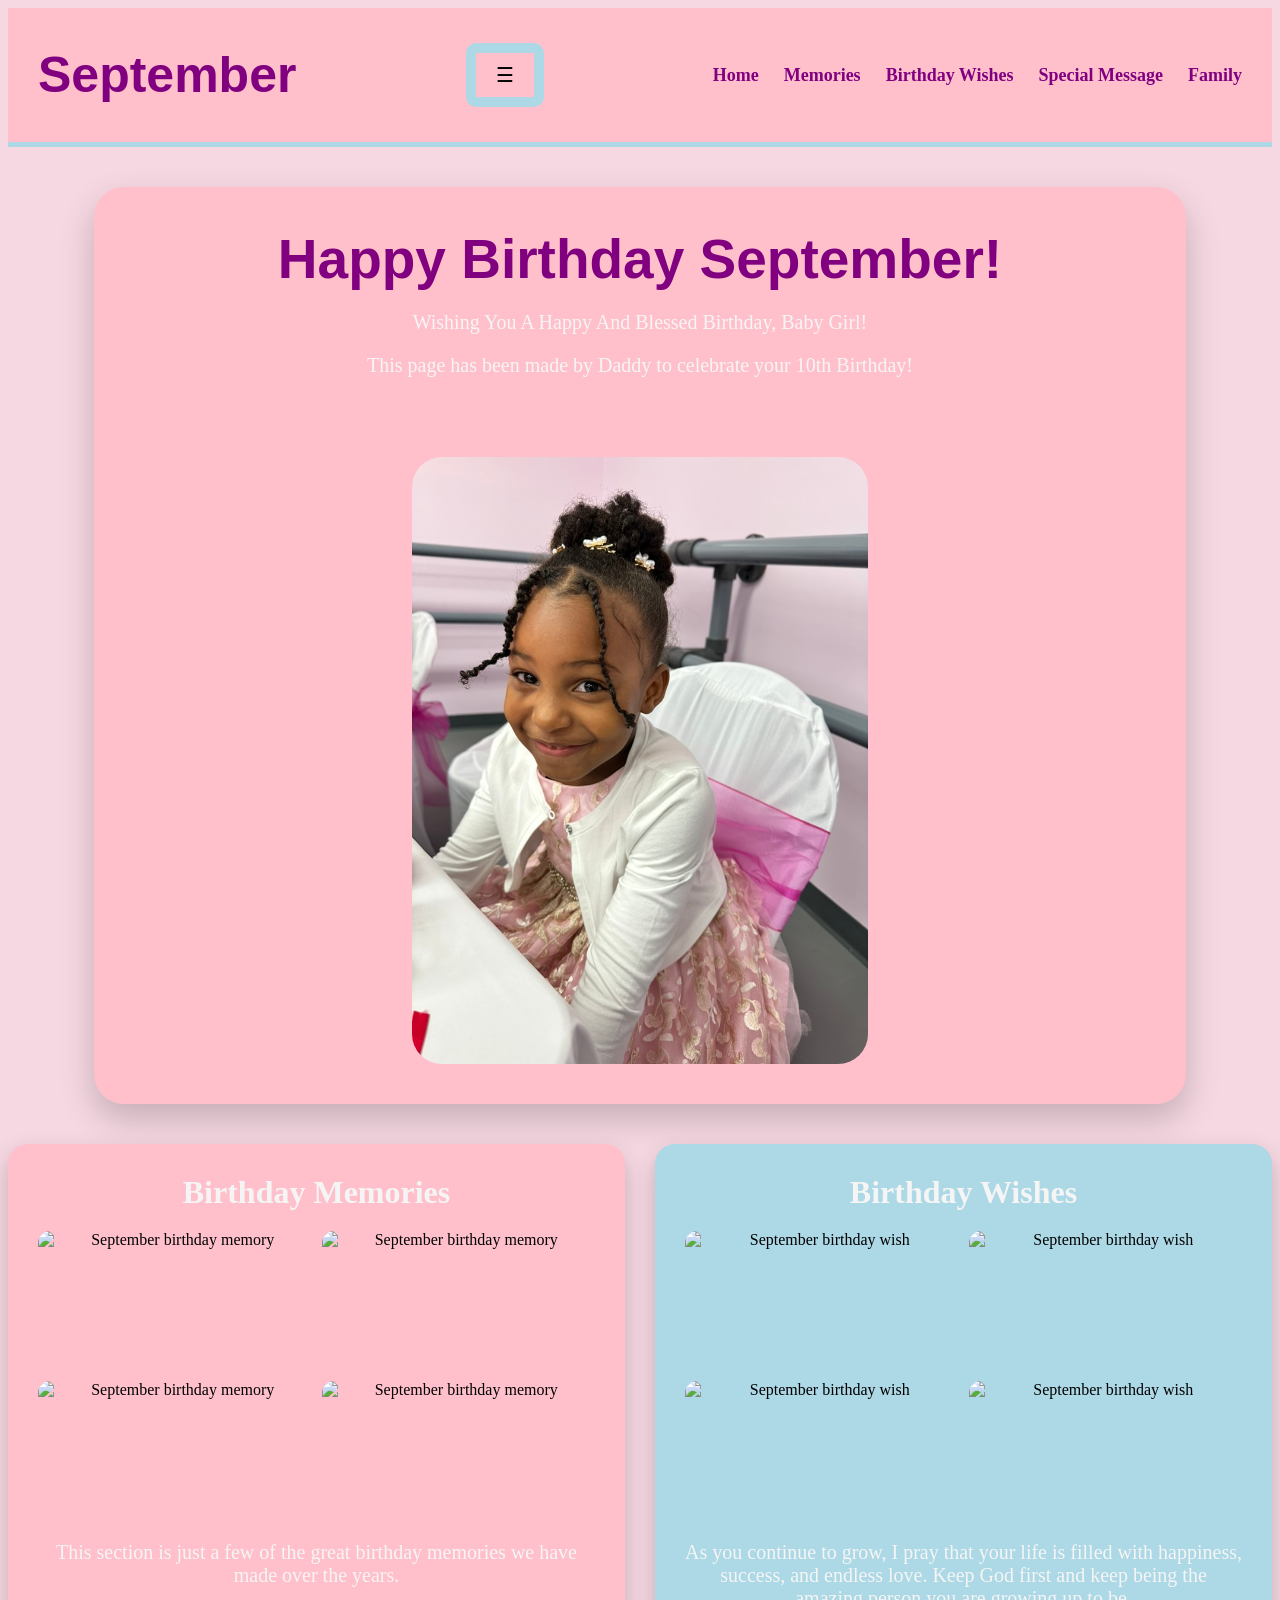
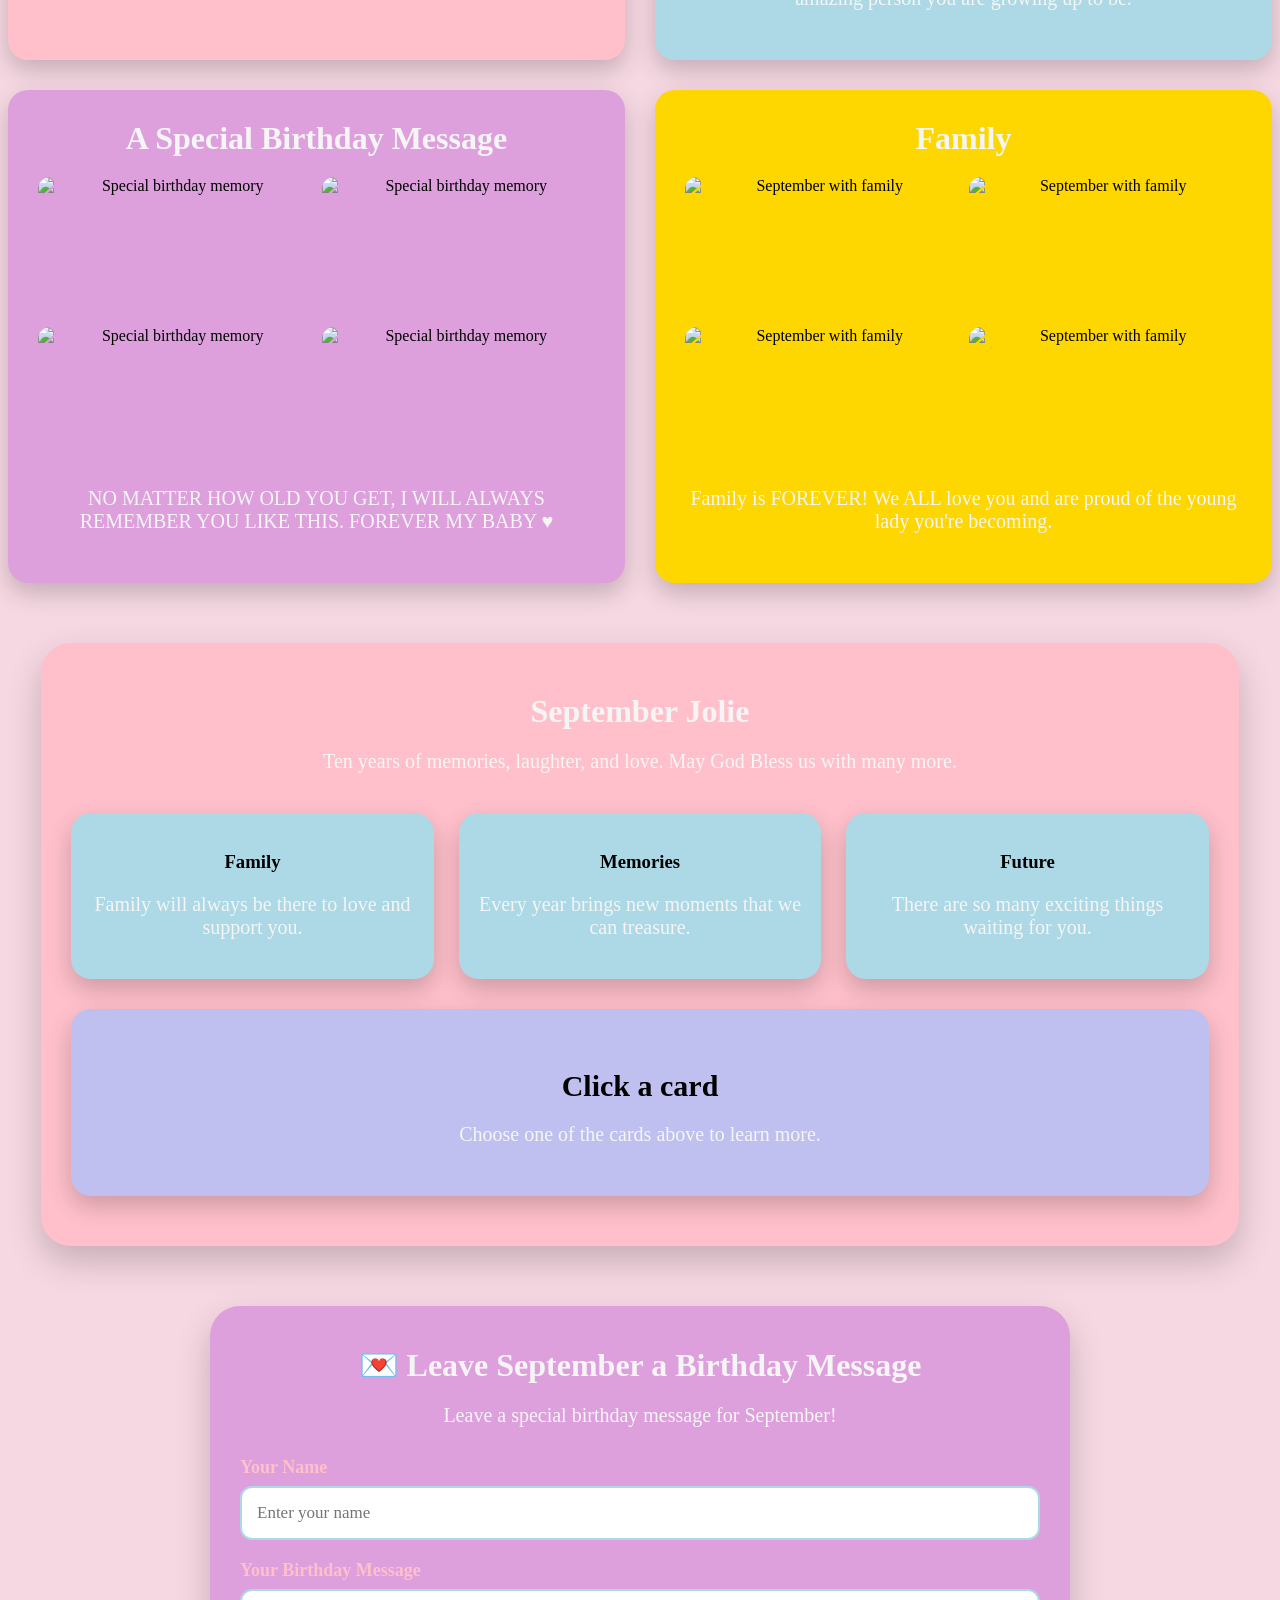
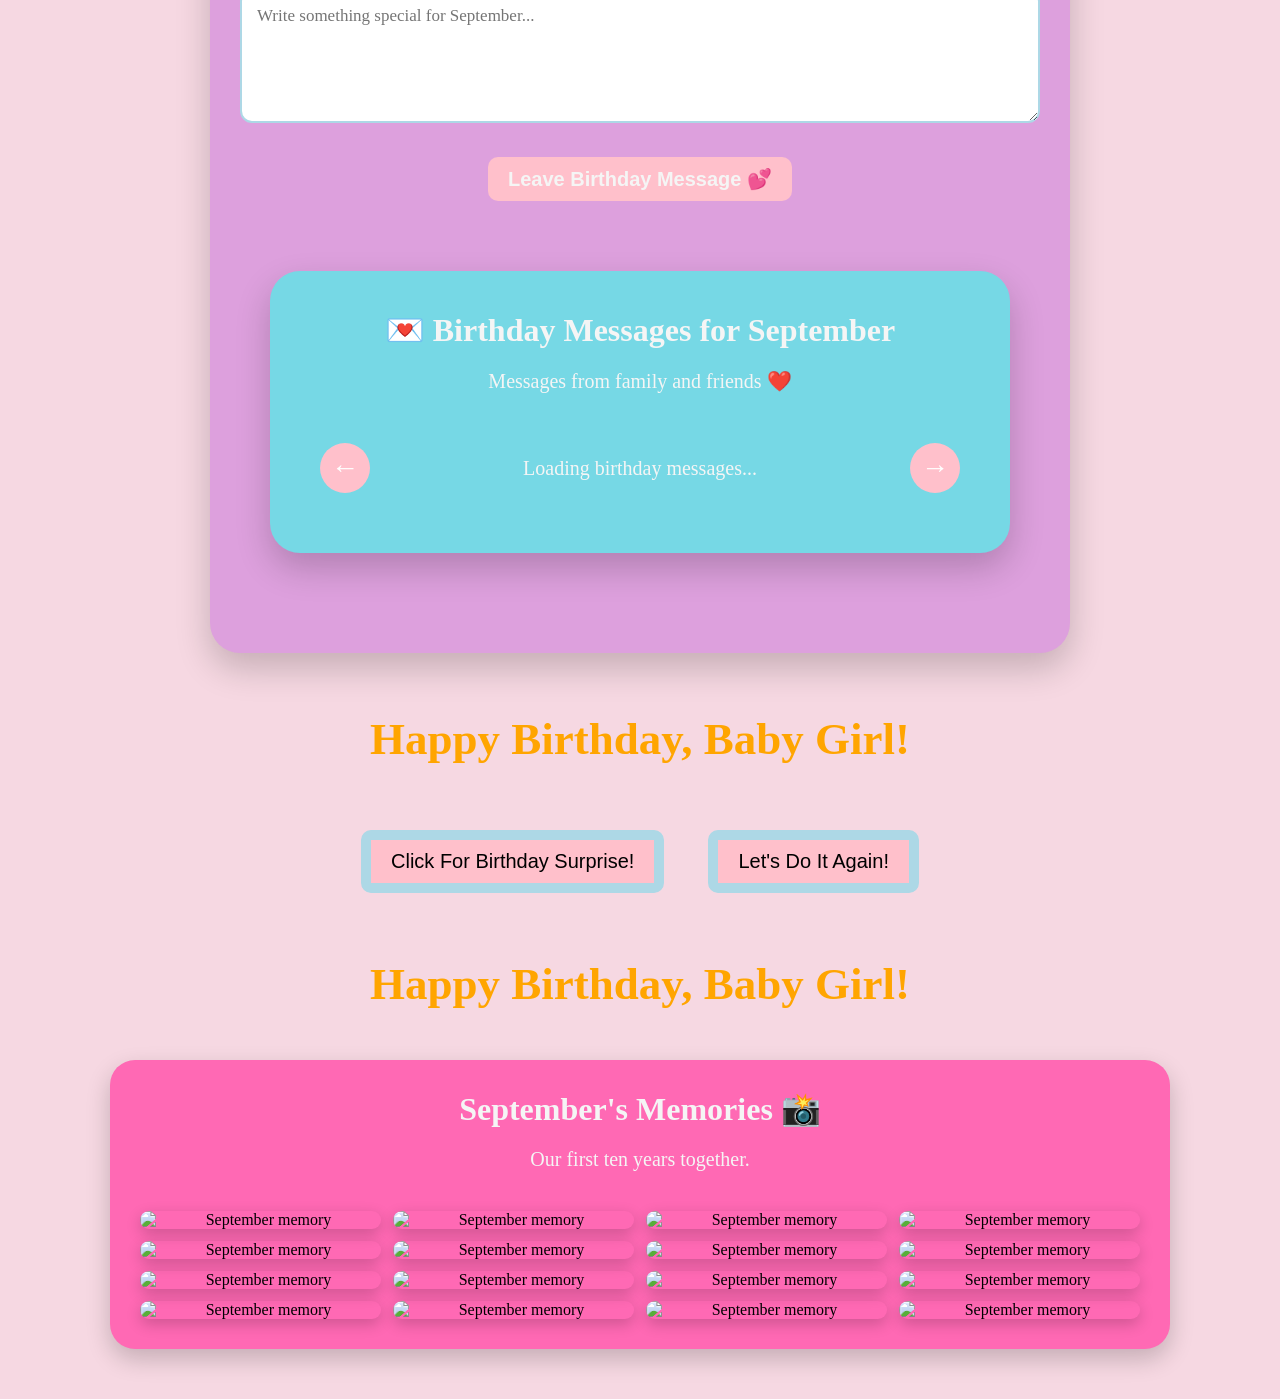
==== index.html @ c23f7906 "Initial version of September birthday website" ====
<!DOCTYPE html>
<html>
    <head>
        <meta charset="UTF-8">
        <title>September's Birthday Page</title>
        <link rel="stylesheet" href="birthday.css">
    </head>

    <body>
        <nav class="navbar">

    <div class="logo">
        September
    </div>

    <button class="menu-toggle" id="menuToggle">
        ☰
    </button>

    <ul class="nav-links">

                <li><a href="#home">Home</a></li>
                <li><a href="#memories">Memories</a></li>
                <li><a href="#birthdaywishes">Birthday Wishes</a></li>
                <li><a href="#specialMessage">Special Message</a></li>
                <li><a href="#Family">Family</a></li>
            </ul>
        </nav>
       
        <section class="hero" id="home">

    <div class="hero-content">

        <h1>Happy Birthday September!</h1>

        <p>Wishing You A Happy And Blessed Birthday, Baby Girl!</p>

        <p>This page has been made by Daddy to celebrate your 10th Birthday!</p>

    </div>

    <img src="6E639DC6-B1A6-47C5-846D-64CF1B85BB5B_1_105_c.jpeg" alt="Birthday Photo">

</section>

     <div class="birthday-grid">

    <!-- BIRTHDAY MEMORIES -->
    <section class="birthday-card" id="memories">

        <h2>Birthday Memories</h2>

        <div class="card-memory-grid">

            <img src="images/IMG_8596.jpeg" alt="September birthday memory">
            <img src="images/IMG_0497.jpeg" alt="September birthday memory">
            <img src="images/IMG_0522.jpeg" alt="September birthday memory">
            <img src="images/IMG_2627.jpeg" alt="September birthday memory">

        </div>

        <p>
            This section is just a few of the great birthday memories we have made over the years.
        </p>

    </section>


    <!-- BIRTHDAY WISHES -->
    <section class="birthday-card" id="birthdaywishes">

        <h2>Birthday Wishes</h2>

        <div class="card-memory-grid">

            <img src="images/5911681680039348412.jpg" alt="September birthday wish">
            <img src="images/IMG_6234.jpeg" alt="September birthday wish">
            <img src="images/1889682522886012268.jpg" alt="September birthday wish">
            <img src="images/IMG_0865.JPG" alt="September birthday wish">

        </div>

        <p>
            As you continue to grow, I pray that your life is filled with happiness, success, and endless love. Keep God first and keep being the amazing person you are growing up to be.
        </p>

    </section>


    <!-- SPECIAL BIRTHDAY MESSAGE -->
    <section class="birthday-card" id="specialMessage">

        <h2>A Special Birthday Message</h2>

        <div class="card-memory-grid">

            <img src="images/IMG_9802.jpeg" alt="Special birthday memory">
            <img src="images/IMG_0323.jpeg" alt="Special birthday memory">
            <img src="images/IMG_9054.JPG" alt="Special birthday memory">
            <img src="images/IMG_8071.JPG" alt="Special birthday memory">

        </div>

        <p>
            NO MATTER HOW OLD YOU GET, I WILL ALWAYS REMEMBER YOU LIKE THIS. FOREVER MY BABY ♥️
        </p>

    </section>


    <!-- FAMILY -->
    <section class="birthday-card" id="Family">

        <h2>Family</h2>

        <div class="card-memory-grid">

            <img src="images/IMG_3347.jpeg" alt="September with family">
            <img src="images/IMG_0068.jpeg" alt="September with family">
            <img src="images/IMG_9497.JPG" alt="September with family">
            <img src="images/AB9A736F-9744-4532-AF2B-926FFE5DA6B6.png" alt="September with family">

        </div>

        <p>
            Family is FOREVER! We ALL love you and are proud
            of the young lady you're becoming.
        </p>

    </section>

</div>
<section class="feature-section">

    <div class="section-heading">
        <h2>September Jolie</h2>

        <p>
            Ten years of memories, laughter, and love. May God Bless us with many more.
        </p>
    </div>

    <div class="feature-grid">

        <div class="feature-card">
            <h3>Family</h3>
            <p>Family will always be there to love and support you.</p>
        </div>

        <div class="feature-card">
            <h3>Memories</h3>
            <p>Every year brings new moments that we can treasure.</p>
        </div>

        <div class="feature-card">
            <h3>Future</h3>
            <p>There are so many exciting things waiting for you.</p>
        </div>

    </div>

    <div class="feature-details">

    <h3 id="featureTitle">Click a card</h3>

    <p id="featureDescription">
        Choose one of the cards above to learn more.
    </p>

</div>

</section>

<section class="guestbook-section" id="guestbook">

    <div class="section-heading">

        <h2>💌 Leave September a Birthday Message</h2>

        <p>
            Leave a special birthday message for September!
        </p>

    </div>


    <form id="guestbookForm">

        <div class="form-group">

            <label for="guestName">
                Your Name
            </label>

            <input
                type="text"
                id="guestName"
                name="guestName"
                placeholder="Enter your name"
                required
            >

        </div>


        <div class="form-group">

            <label for="guestMessage">
                Your Birthday Message
            </label>

            <textarea
                id="guestMessage"
                name="guestMessage"
                placeholder="Write something special for September..."
                rows="5"
                required
            ></textarea>

        </div>


        <button type="submit" class="guestbook-button">
            Leave Birthday Message 💕
        </button>

    </form>
    
    <section class="approved-messages-section" id="approvedMessagesSection">

    <div class="section-heading">
        <h2>💌 Birthday Messages for September</h2>
        <p>Messages from family and friends ❤️</p>
    </div>

    <div class="message-carousel">

    <button
        class="carousel-button"
        id="previousMessage"
        type="button">
        ←
    </button>

    <div id="approvedMessages">
        <p>Loading birthday messages...</p>
    </div>

    <button
        class="carousel-button"
        id="nextMessage"
        type="button">
        →
    </button>

</div>

</section>

    <p id="guestbookStatus"></p>

</section>

<p id="greetingMessage">Happy Birthday, Baby Girl!</p>

<p id="ageMessage"></p>

<p id="surpriseMessage"></p>

<button id="birthdayButton">
    Click For Birthday Surprise!
</button>

<button id="resetButton">
    Let's Do It Again!
</button>
        
        <p id="greetingMessage">Happy Birthday, Baby Girl!</p>
        <p id="ageMessage"></p>
        <p id="surpriseMessage"></p>
        

      <div class="lightbox" id="lightbox">

    <button class="lightbox-close" id="lightboxClose">
        ×
    </button>

    <button class="lightbox-prev" id="lightboxPrev">
        ←
    </button>

    <img id="lightboxImage" src="" alt="Expanded birthday memory">

    <button class="lightbox-next" id="lightboxNext">
        →
    </button>

</div>

<section class="photo-section">

    <div class="section-heading">
        <h2>September's Memories 📸</h2>

        <p>
            Our first ten years together.
        </p>
    </div>

    <div class="photo-grid">

        <img src="images/IMG_1026.jpg" alt="September memory">

        <img src="images/IMG_7414.JPG" alt="September memory">

        <img src="images/259AE558-5492-4EE4-A6A0-C4DFECD4D601_1_105_c.jpeg" alt="September memory">

        <img src="images/IMG_8973.JPG" alt="September memory">

        <img src="images/IMG_0628.JPG" alt="September memory">

        <img src="images/IMG_0516.jpeg" alt="September memory">

        <img src="images/IMG_0804.jpeg" alt="September memory">

        <img src="images/IMG_6150.jpeg" alt="September memory">

        <img src="images/IMG_4906.jpeg" alt="September memory">

        <img src="images/IMG_1313.jpeg" alt="September memory">

        <img src="images/7720028723799401446.jpg" alt="September memory">

        <img src="images/IMG_2368.jpeg" alt="September memory">

        <img src="images/IMG_6303.jpeg" alt="September memory">

        <img src="images/IMG_6921.jpeg" alt="September memory">

        <img src="images/IMG_7161.jpeg" alt="September memory">

        <img src="images/IMG_0137.JPG" alt="September memory">

    </div>

</section>

        <script src="https://cdn.jsdelivr.net/npm/@supabase/supabase-js@2"></script>
         
        <script src="SepBirthday.js"></script>

        </body>
</html>
---- birthday.css ----
html {
    scroll-behavior: smooth;
}

/* =========================
   COLOR SYSTEM
========================= */

:root {
    --primary-color: pink;
    --secondary-color: lightblue;
    --background-color: rgb(246, 216, 226);

    --text-color: whitesmoke;
    --heading-color: white;

    --accent-color: orange;
    --surprise-color: deeppink;

    --hover-color: royalblue;
    --disco-color: gold;

    --shadow-color: rgba(0, 0, 0, 0.2);
}


/* =========================
   PAGE
========================= */

body {
    background-color: var(--background-color);
    text-align: center;
}


/* =========================
   NAVIGATION
========================= */

.navbar {
    display: flex;
    justify-content: space-between;
    align-items: center;

    background-color: var(--primary-color);

    padding: 15px 30px;

    border-bottom: 5px solid var(--secondary-color);
}

.logo {
    font-size: 50px;
    font-weight: bold;
    color: purple;
    font-family: 'victor', sans-serif;
}

.nav-links {
    display: flex;
    gap: 25px;

    list-style: none;
    margin: 0;
    padding: 0;
}

.nav-links a {
    color: purple;
    text-decoration: none;

    font-size: 18px;
    font-weight: bold;
}

.nav-links a:hover {
    color: orange;
}


/* =========================
   GENERAL TEXT
========================= */

h1 {
    color: purple;

    font-family: 'jetbrains mono', sans-serif;
    font-size: 60px;

    background-color: var(--primary-color);

    padding: 20px;

    border: 10px var(--secondary-color) solid;

    margin: 20px auto;

    width: 70%;

    border-radius: 20px;

    text-align: center;
}

h2 {
    color: whitesmoke;
    font-size: 32px;

    margin-top: 0;
    margin-bottom: 15px;
}

p {
    color: whitesmoke;
    font-size: 20px;
}


/* =========================
   HERO
========================= */

.hero {
    display: flex;

    align-items: center;
    justify-content: center;

    gap: 60px;

    width: 80%;
    max-width: 1200px;

    margin: 40px auto;
    padding: 40px;

    background-color: var(--primary-color);

    border-radius: 30px;

    box-shadow: 0 15px 35px var(--shadow-color);

    flex-direction: column;
}

.hero-content {
    flex: 1;
    text-align: center;
}

.hero-content h1 {
    width: auto;

    margin: 0 0 20px 0;
    padding: 0;

    border: none;

    background-color: transparent;

    font-size: 55px;
}

.hero img {
    width: 45%;
    max-width: 500px;

    height: auto;

    border-radius: 30px;

    object-fit: cover;
}


/* =========================
   IMAGES
========================= */

img {
    height: auto;
    border-radius: 40px;
}


/* =========================
   CARDS
========================= */

.birthday-card {
    width: auto;
    max-width: none;

    margin: 0;
    padding: 30px;

    background-color: var(--primary-color);

    border-radius: 20px;

    box-shadow: 0 10px 25px var(--shadow-color);

    transition:
        transform 0.3s ease,
        box-shadow 0.3s ease;
}

.birthday-card:hover {
    transform: translateY(-10px);

    box-shadow:
        0 15px 30px rgba(0, 0, 0, 0.25);
}

#memories {
    background-color: pink;
}

#birthdaywishes {
    background-color: lightblue;
}

#specialMessage {
    background-color: plum;
}

#Family {
    background-color: gold;
}

.card-memory-grid {
    display: grid;
    grid-template-columns: repeat(2, 1fr);
    gap: 10px;
    margin: 20px 0;
}

.card-memory-grid img {
    width: 100%;
    height: 140px;
    object-fit: cover;
    border-radius: 12px;
}

/* =========================
   BIRTHDAY GRID
========================= */

.birthday-grid {
    display: grid;

    grid-template-columns: repeat(2, 1fr);

    gap: 30px;
}


/* =========================
   BUTTONS
========================= */

button {
    font-size: 20px;

    padding: 10px 20px;

    margin: 20px;

    border: 10px solid var(--secondary-color);

    border-radius: 10px;

    background-color: var(--primary-color);

    cursor: pointer;

    transition:
        transform 0.3s ease,
        background-color 0.3s ease;
}

button:hover {
    background-color: var(--hover-color);

    transform: scale(1.5);
}


/* =========================
   BIRTHDAY MESSAGES
========================= */

#surpriseMessage {
    color: deeppink;

    font-size: 45px;
    font-weight: bold;

    opacity: 0;

    transition:
        transform 1.5s ease,
        color 1.5s ease,
        opacity 1.5s ease;
}

#greetingMessage {
    color: orange;

    font-size: 45px;
    font-weight: bold;

    opacity: 1;

    transition:
        transform 1.5s ease,
        color 1.5s ease,
        opacity 1.5s ease;
}

.specialMessage {
    color: var(--disco-color);

    font-size: 45px;
    font-weight: bold;

    opacity: 0;

    transition:
        transform 1.5s ease,
        color 1.5s ease,
        opacity 1.5s ease;
}

/* =========================
       FEATURE SECTION
    ========================= */
    .feature-section {
    width: 90%;
    max-width: 1200px;

    margin: 60px auto;
    padding: 50px 30px;

    background-color: var(--primary-color);

    border-radius: 30px;

    box-shadow: 0 15px 35px var(--shadow-color);
}
.section-heading {
    text-align: center;

    margin-bottom: 40px;
}.feature-grid {
    display: grid;

    grid-template-columns: repeat(3, 1fr);

    gap: 25px;
}
.feature-card {
    background-color: var(--secondary-color);
    padding: 20px;
    border-radius: 20px;
    box-shadow: 0 10px 25px var(--shadow-color);
    transition:
        transform 0.3s ease,
        box-shadow 0.3s ease;
}

.feature-card:hover {
    transform: translateY(-10px);
    box-shadow: 0 15px 30px rgba(0, 0, 0, 0.25);
}
.feature-card.selected {
    transform: scale(1.05);

    box-shadow:
        0 15px 35px var(--shadow-color);
}
.feature-details {
    margin-top: 30px;

    padding: 30px;

    background-color: rgb(192, 192, 240);

    border-radius: 20px;

    box-shadow: 0 10px 25px var(--shadow-color);
}

.feature-details h3 {
    font-size: 30px;

    margin-bottom: 10px;
}
/* =========================
   RESET BUTTON
========================= */

#resetButton {
    font-size: 20px;

    padding: 10px 20px;

    margin: 20px;

    border: 10px solid var(--secondary-color);

    border-radius: 10px;

    background-color: var(--primary-color);

    cursor: pointer;

    transition:
        transform 0.3s ease,
        background-color 0.3s ease;
}

#resetButton:hover {
    background-color: var(--hover-color);

    transform: scale(1.5);
}


/* =========================
   DISCO ANIMATION
========================= */

.disco {
    animation: discocolors 1s infinite;
}

@keyframes discocolors {

    0% {
        background-color: var(--primary-color);
    }

    25% {
        background-color: var(--secondary-color);
    }

    50% {
        background-color: var(--disco-color);
    }

    75% {
        background-color: var(--hover-color);
    }

    100% {
        background-color: var(--primary-color);
    }
}

/* =========================
   PHOTO LIGHTBOX
========================= */

.lightbox {
    position: fixed;

    top: 0;
    left: 0;

    width: 100%;
    height: 100%;

    background-color: rgba(0, 0, 0, 0.85);

    display: none;

    justify-content: center;
    align-items: center;

    z-index: 1000;

    padding: 20px;

    box-sizing: border-box;
}

.lightbox img {
    max-width: 90%;
    max-height: 85%;

    width: auto;
    height: auto;

    object-fit: contain;

    border-radius: 15px;

    box-shadow: 0 15px 40px rgba(0, 0, 0, 0.5);
}

.lightbox-close {
    position: absolute;

    top: 20px;
    right: 30px;

    margin: 0;

    padding: 5px 15px;

    border: none;

    background-color: transparent;

    color: white;

    font-size: 50px;

    cursor: pointer;

    z-index: 1001;
}

.lightbox-close:hover {
    background-color: transparent;

    transform: scale(1.1);
}
.lightbox-prev,
.lightbox-next {
    position: absolute;
    top: 50%;
    transform: translateY(-50%);
    margin: 0;
    padding: 10px 18px;
    border: none;
    border-radius: 50%;
    background-color: rgba(0, 0, 0, 0.5);
    color: white;
    font-size: 35px;
    cursor: pointer;
    z-index: 10;
}

.lightbox-prev {
    left: 30px;
}

.lightbox-next {
    right: 30px;
}

.lightbox-prev:hover,
.lightbox-next:hover {
    background-color: rgba(0, 0, 0, 0.8);
}

/* =========================
   MOBILE
========================= */

@media (max-width: 600px) {
    .navbar {
        flex-direction: column;
        gap: 15px;
    }
    .menu-toggle {
    display: block;
}
    .menu-toggle {
    display: none;
    font-size: 30px;
    padding: 5px 12px;
    margin: 0;
    border: none;
    background-color: transparent;
    color: whitesmoke;
    cursor: pointer;
    transition: transform 0.6s ease, background-color 0.6s ease;
}
    .menu-toggle:hover {
    transform: scale(1.1);
}

    .nav-links {
    display: none;
    flex-direction: column;
    align-items: center;
    gap: 10px;
    width: 100%;
}

    h1 {
        font-size: 45px;
        width: 85%;
    }

    /* Hero becomes vertical */
    .hero {
        flex-direction: column;
        width: 80%;
        padding: 30px;
    }

    .hero img {
        width: 100%;
    }

    .hero-content h1 {
        font-size: 40px;
    }

    /* Cards become one column */
    .birthday-grid {
        grid-template-columns: 1fr;
    }

    section {
        width: auto;
        margin: 20px auto;
    }

    .feature-grid {
        grid-template-columns: 1fr;
    }

    .photo-grid {
        grid-template-columns: repeat(2, 1fr);
    }
}

/* =========================
   PHOTO GALLERY
========================= */

.photo-section {
    width: 85%;
    max-width: 1000px;

    margin: 50px auto;
    padding: 30px;

    background-color: hotpink;

    border-radius: 25px;

    box-shadow: 0 10px 25px var(--shadow-color);
}

.photo-grid {
    display: grid;

    grid-template-columns: repeat(4, 1fr);

    gap: 12px;

    align-items: start;
}

.photo-grid img {
    display: block;

    width: 100%;
    height: auto;

    border-radius: 12px;

    box-shadow: 0 5px 15px var(--shadow-color);

    transition:
        transform 0.3s ease,
        box-shadow 0.3s ease;
}

.photo-grid img:hover {
    transform: scale(1.03);

    box-shadow:
        0 10px 20px rgba(0, 0, 0, 0.3);
}

/* =========================
   GUESTBOOK
========================= */

.guestbook-section {
    width: 85%;
    max-width: 800px;
    margin: 60px auto;
    padding: 40px 30px;
    background-color: plum;
    border-radius: 30px;
    box-shadow: 0 15px 35px var(--shadow-color);
}

.guestbook-section .section-heading {
    margin-bottom: 30px;
}

.form-group {
    margin-bottom: 20px;
    text-align: left;
}

.form-group label {
    display: block;
    margin-bottom: 8px;
    font-size: 18px;
    font-weight: bold;
    color: var(--primary-color);
}

.form-group input,
.form-group textarea {
    width: 100%;
    box-sizing: border-box;
    padding: 15px;
    border: 2px solid var(--secondary-color);
    border-radius: 12px;
    font-size: 17px;
    font-family: inherit;
}

.form-group textarea {
    resize: vertical;
}

.form-group input:focus,
.form-group textarea:focus {
    outline: none;
    border-color: var(--primary-color);
}

.guestbook-button {
    border: none;
    margin: 10px 0;
    background-color: var(--primary-color);
    color: whitesmoke;
    font-weight: bold;
}

.guestbook-button:hover {
    background-color: var(--hover-color);
}

#guestbookStatus {
    color: var(--primary-color);
    font-weight: bold;
    margin-top: 20px;
}
.approved-messages-section {
    width: 85%;
    max-width: 800px;
    margin: 60px auto;
    padding: 40px 30px;
    background-color: rgb(118, 216, 229);
    border-radius: 30px;
    box-shadow: 0 15px 35px var(--shadow-color);
}

.approved-message-card {
    padding: 25px;
    margin-bottom: 20px;
    background-color: plum;
    border-radius: 20px;
    box-shadow: 0 5px 15px var(--shadow-color);
}

.approved-message-card h3 {
    margin-top: 0;
    color: var(--primary-color);
}

.approved-message-card p {
    font-size: 18px;
    line-height: 1.6;
}
.message-carousel {
    display: flex;
    align-items: center;
    justify-content: center;
    gap: 20px;
}

#approvedMessages {
    flex: 1;
    max-width: 600px;
}

.carousel-button {
    width: 50px;
    height: 50px;
    padding: 0;
    border: none;
    border-radius: 50%;
    background-color: var(--primary-color);
    color: white;
    font-size: 28px;
    cursor: pointer;
    transition: transform 0.2s ease, background-color 0.2s ease;
}

.carousel-button:hover {
    transform: scale(1.1);
    background-color: var(--hover-color);
}

.approved-message-card {
    padding: 25px;
    background-color: plum;
    border-radius: 20px;
    box-shadow: 0 5px 15px var(--shadow-color);
}

.approved-message-card h3 {
    margin-top: 0;
    color: var(--primary-color);
}

.approved-message-card p {
    font-size: 18px;
    line-height: 1.6;
}
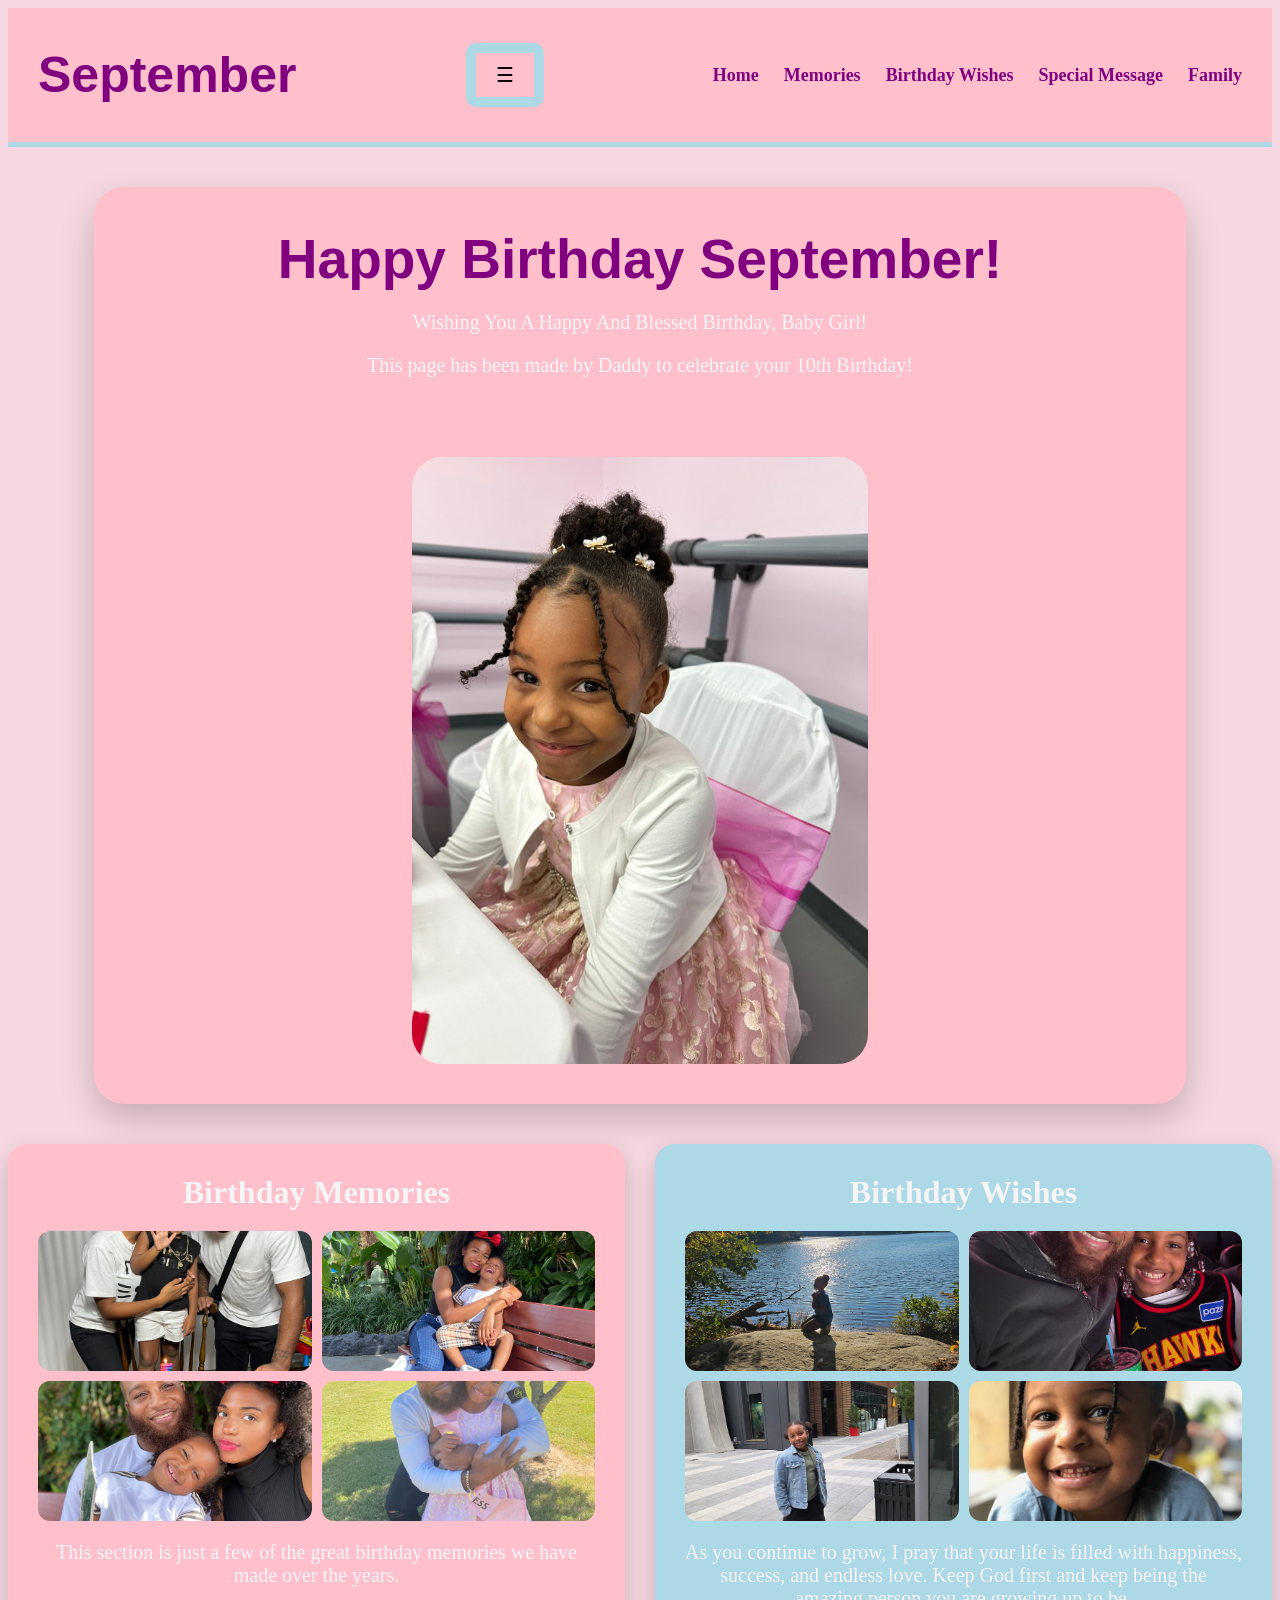
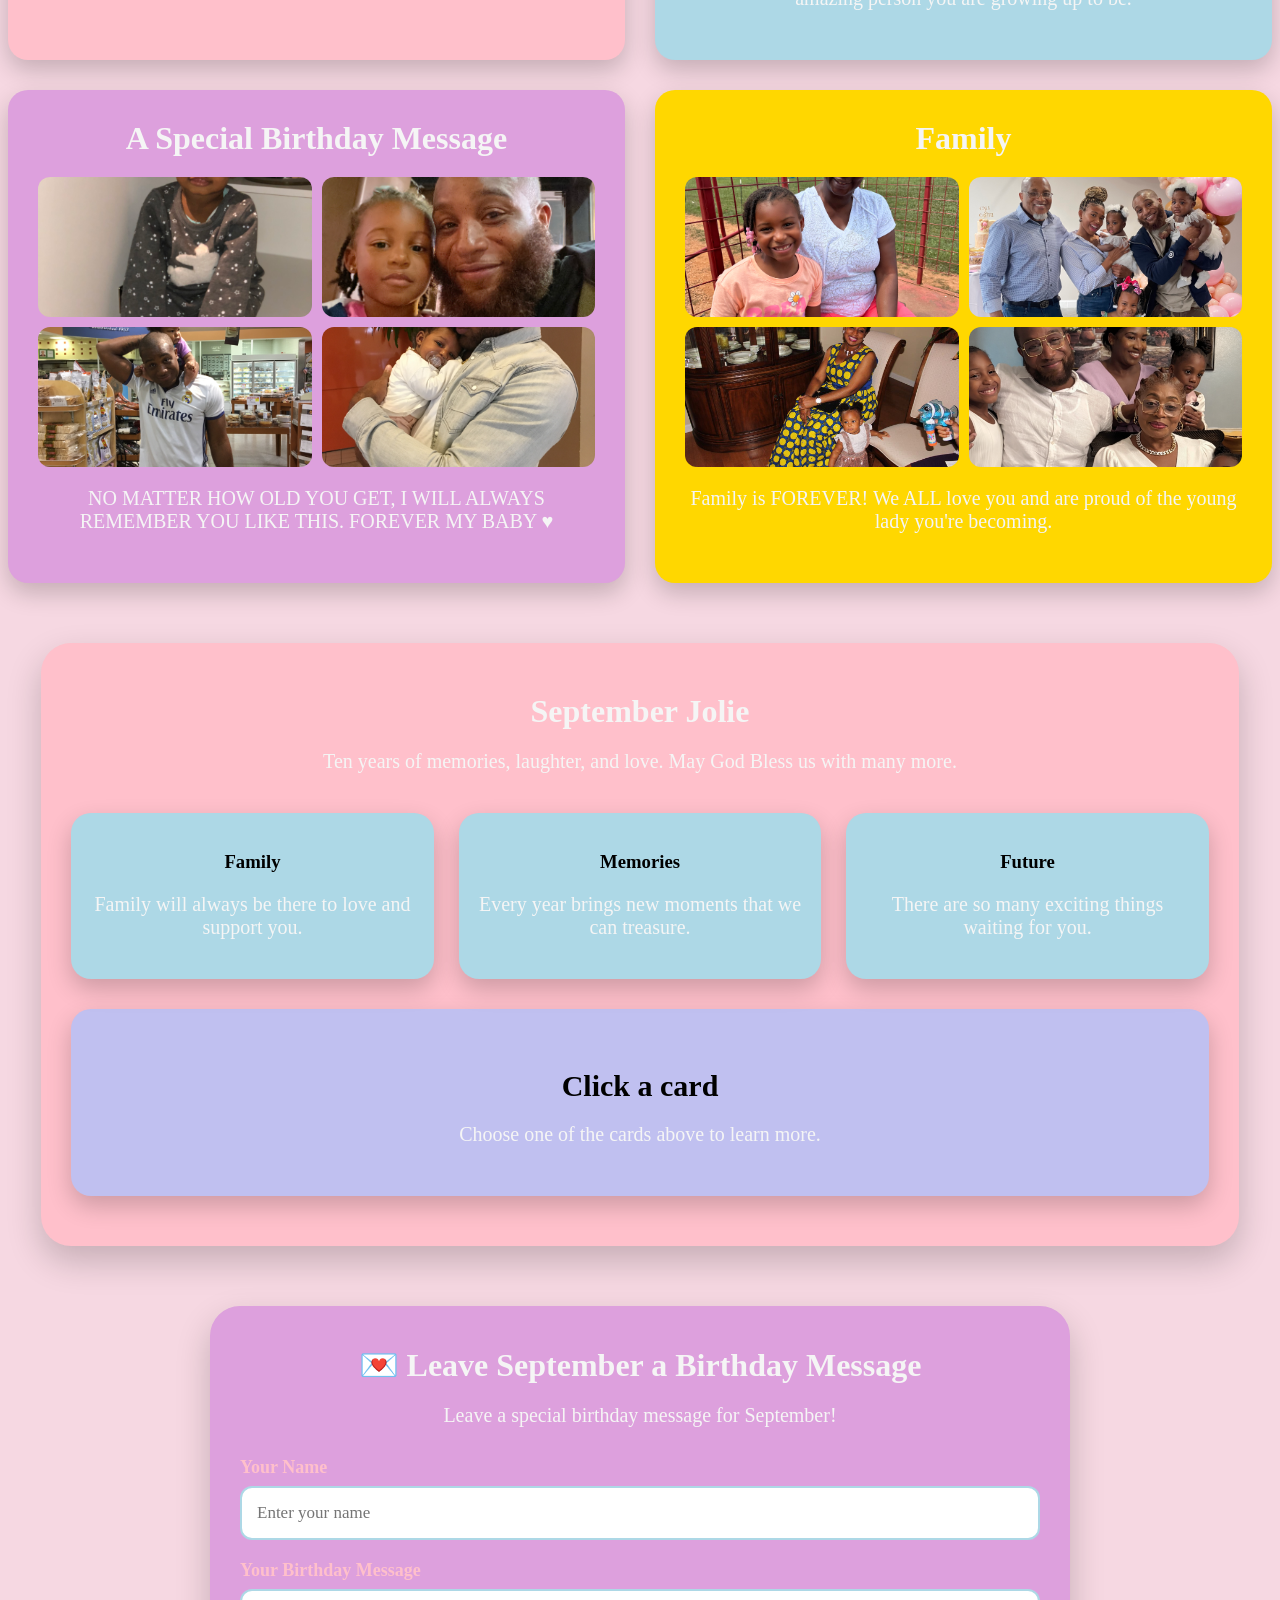
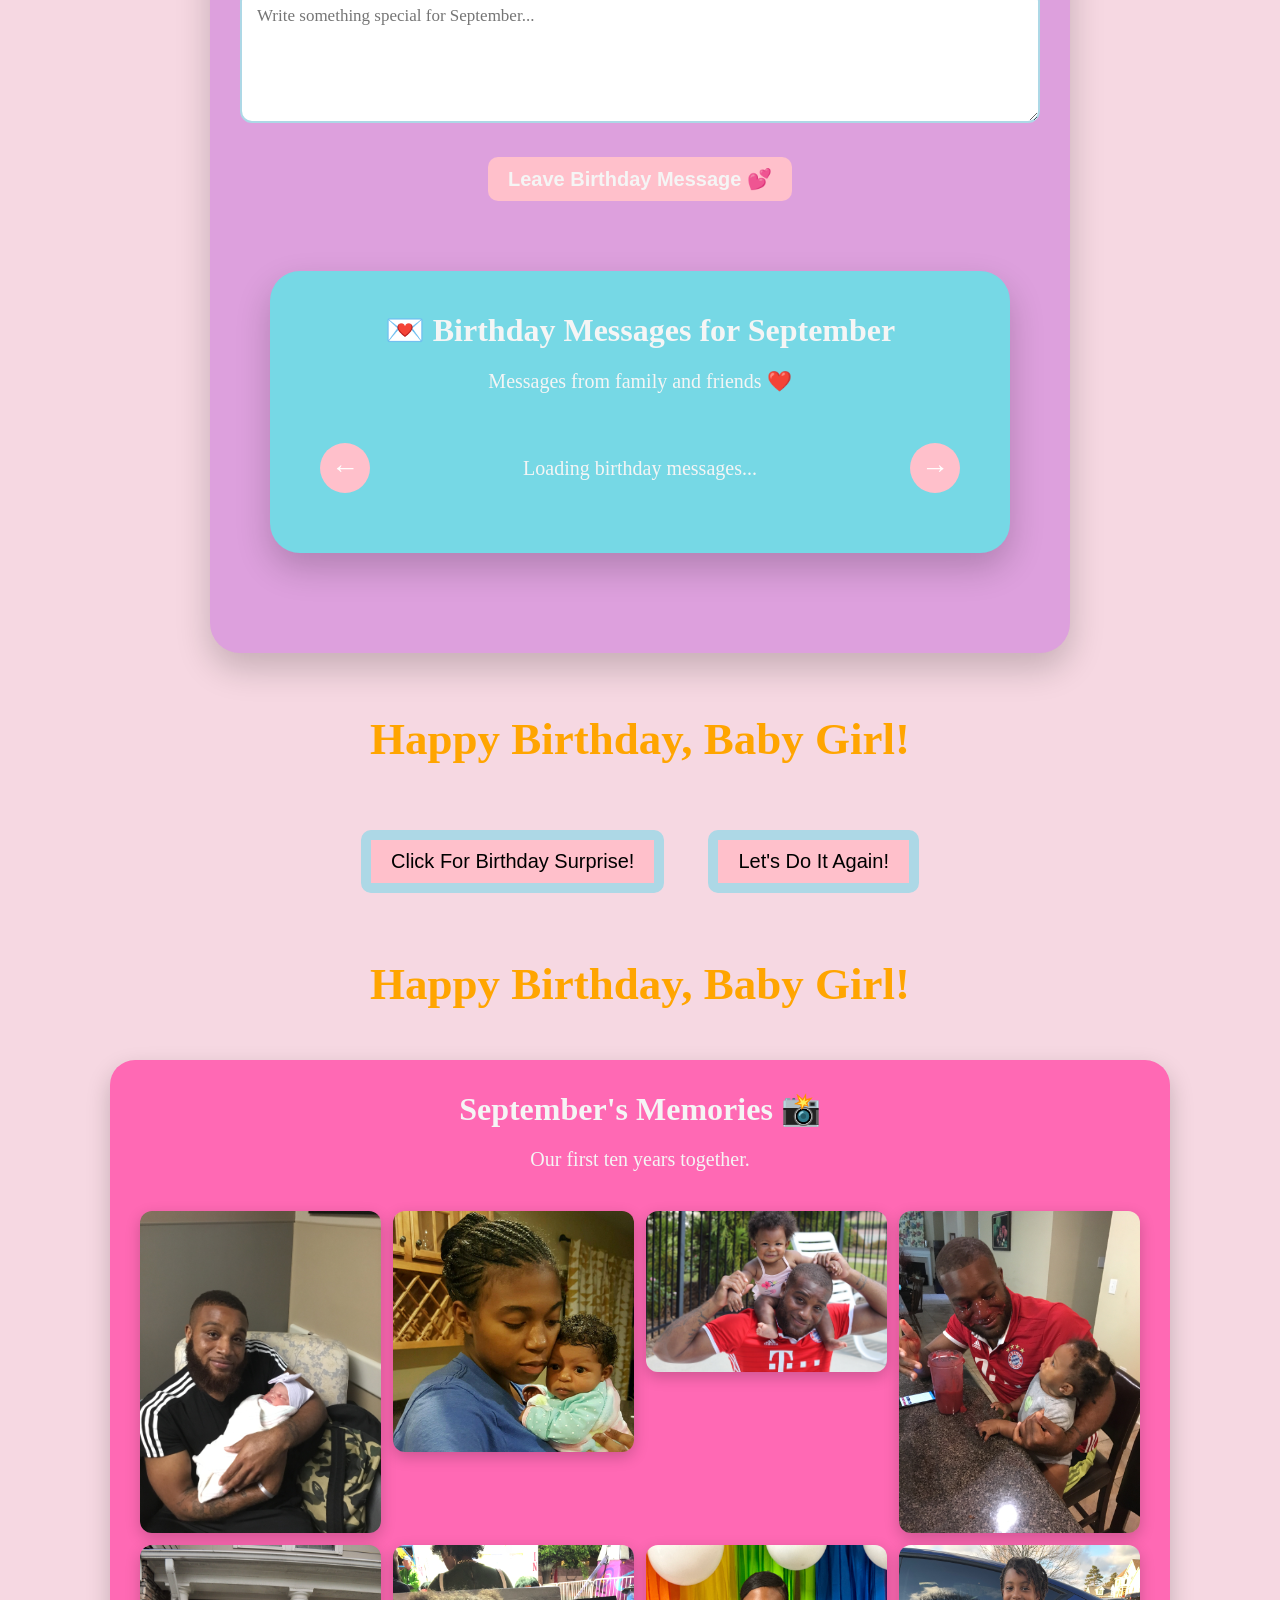
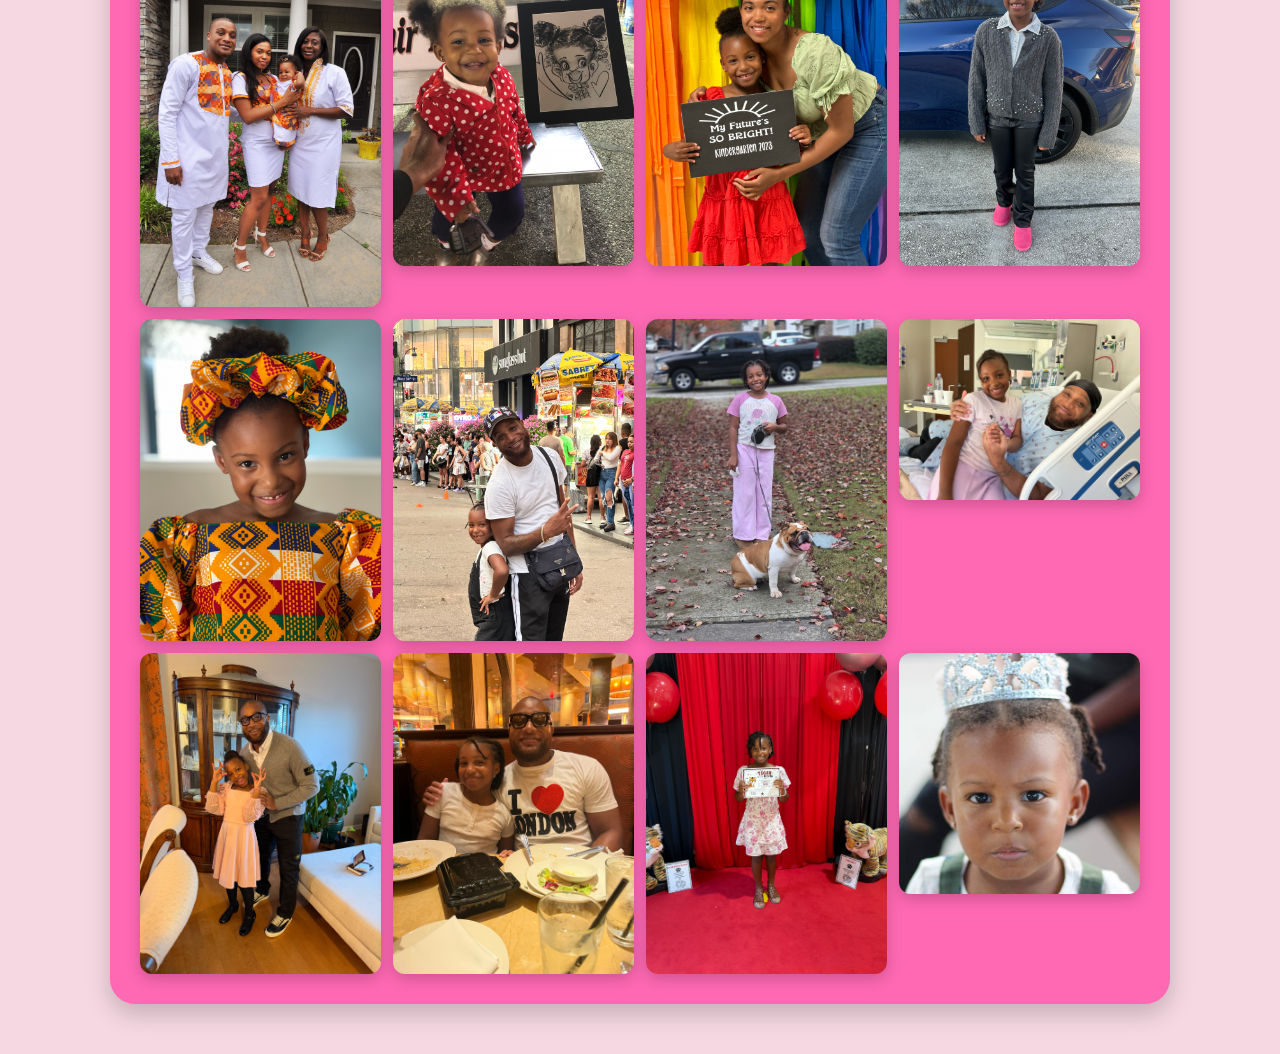
==== commit 7373a0e6: "Fix image paths" ====
--- a/index.html
+++ b/index.html
@@ -52,10 +52,10 @@
 
         <div class="card-memory-grid">
 
-            <img src="images/IMG_8596.jpeg" alt="September birthday memory">
-            <img src="images/IMG_0497.jpeg" alt="September birthday memory">
-            <img src="images/IMG_0522.jpeg" alt="September birthday memory">
-            <img src="images/IMG_2627.jpeg" alt="September birthday memory">
+            <img src="Images/IMG_8596.jpeg" alt="September birthday memory">
+            <img src="Images/IMG_0497.jpeg" alt="September birthday memory">
+            <img src="Images/IMG_0522.jpeg" alt="September birthday memory">
+            <img src="Images/IMG_2627.jpeg" alt="September birthday memory">
 
         </div>
 
@@ -73,10 +73,10 @@
 
         <div class="card-memory-grid">
 
-            <img src="images/5911681680039348412.jpg" alt="September birthday wish">
-            <img src="images/IMG_6234.jpeg" alt="September birthday wish">
-            <img src="images/1889682522886012268.jpg" alt="September birthday wish">
-            <img src="images/IMG_0865.JPG" alt="September birthday wish">
+            <img src="Images/5911681680039348412.jpg" alt="September birthday wish">
+            <img src="Images/IMG_6234.jpeg" alt="September birthday wish">
+            <img src="Images/1889682522886012268.jpg" alt="September birthday wish">
+            <img src="Images/IMG_0865.JPG" alt="September birthday wish">
 
         </div>
 
@@ -94,10 +94,10 @@
 
         <div class="card-memory-grid">
 
-            <img src="images/IMG_9802.jpeg" alt="Special birthday memory">
-            <img src="images/IMG_0323.jpeg" alt="Special birthday memory">
-            <img src="images/IMG_9054.JPG" alt="Special birthday memory">
-            <img src="images/IMG_8071.JPG" alt="Special birthday memory">
+            <img src="Images/IMG_9802.jpeg" alt="Special birthday memory">
+            <img src="Images/IMG_0323.jpeg" alt="Special birthday memory">
+            <img src="Images/IMG_9054.JPG" alt="Special birthday memory">
+            <img src="Images/IMG_8071.JPG" alt="Special birthday memory">
 
         </div>
 
@@ -115,10 +115,10 @@
 
         <div class="card-memory-grid">
 
-            <img src="images/IMG_3347.jpeg" alt="September with family">
-            <img src="images/IMG_0068.jpeg" alt="September with family">
-            <img src="images/IMG_9497.JPG" alt="September with family">
-            <img src="images/AB9A736F-9744-4532-AF2B-926FFE5DA6B6.png" alt="September with family">
+            <img src="Images/IMG_3347.jpeg" alt="September with family">
+            <img src="Images/IMG_0068.jpeg" alt="September with family">
+            <img src="Images/IMG_9497.JPG" alt="September with family">
+            <img src="Images/AB9A736F-9744-4532-AF2B-926FFE5DA6B6.png" alt="September with family">
 
         </div>
 
@@ -310,37 +310,37 @@
 
     <div class="photo-grid">
 
-        <img src="images/IMG_1026.jpg" alt="September memory">
-
-        <img src="images/IMG_7414.JPG" alt="September memory">
-
-        <img src="images/259AE558-5492-4EE4-A6A0-C4DFECD4D601_1_105_c.jpeg" alt="September memory">
-
-        <img src="images/IMG_8973.JPG" alt="September memory">
-
-        <img src="images/IMG_0628.JPG" alt="September memory">
-
-        <img src="images/IMG_0516.jpeg" alt="September memory">
-
-        <img src="images/IMG_0804.jpeg" alt="September memory">
-
-        <img src="images/IMG_6150.jpeg" alt="September memory">
-
-        <img src="images/IMG_4906.jpeg" alt="September memory">
-
-        <img src="images/IMG_1313.jpeg" alt="September memory">
-
-        <img src="images/7720028723799401446.jpg" alt="September memory">
-
-        <img src="images/IMG_2368.jpeg" alt="September memory">
-
-        <img src="images/IMG_6303.jpeg" alt="September memory">
-
-        <img src="images/IMG_6921.jpeg" alt="September memory">
-
-        <img src="images/IMG_7161.jpeg" alt="September memory">
-
-        <img src="images/IMG_0137.JPG" alt="September memory">
+        <img src="Images/IMG_1026.JPG" alt="September memory">
+
+        <img src="Images/IMG_7414.JPG" alt="September memory">
+
+        <img src="Images/259AE558-5492-4EE4-A6A0-C4DFECD4D601_1_105_c.jpeg" alt="September memory">
+
+        <img src="Images/IMG_8973.JPG" alt="September memory">
+
+        <img src="Images/IMG_0628.JPG" alt="September memory">
+
+        <img src="Images/IMG_0516.jpeg" alt="September memory">
+
+        <img src="Images/IMG_0804.jpeg" alt="September memory">
+
+        <img src="Images/IMG_6150.jpeg" alt="September memory">
+
+        <img src="Images/IMG_4906.jpeg" alt="September memory">
+
+        <img src="Images/IMG_1313.jpeg" alt="September memory">
+
+        <img src="Images/7720028723799401446.jpg" alt="September memory">
+
+        <img src="Images/IMG_2368.jpeg" alt="September memory">
+
+        <img src="Images/IMG_6303.jpeg" alt="September memory">
+
+        <img src="Images/IMG_6921.jpeg" alt="September memory">
+
+        <img src="Images/IMG_7161.jpeg" alt="September memory">
+
+        <img src="Images/IMG_0137.JPG" alt="September memory">
 
     </div>
 
